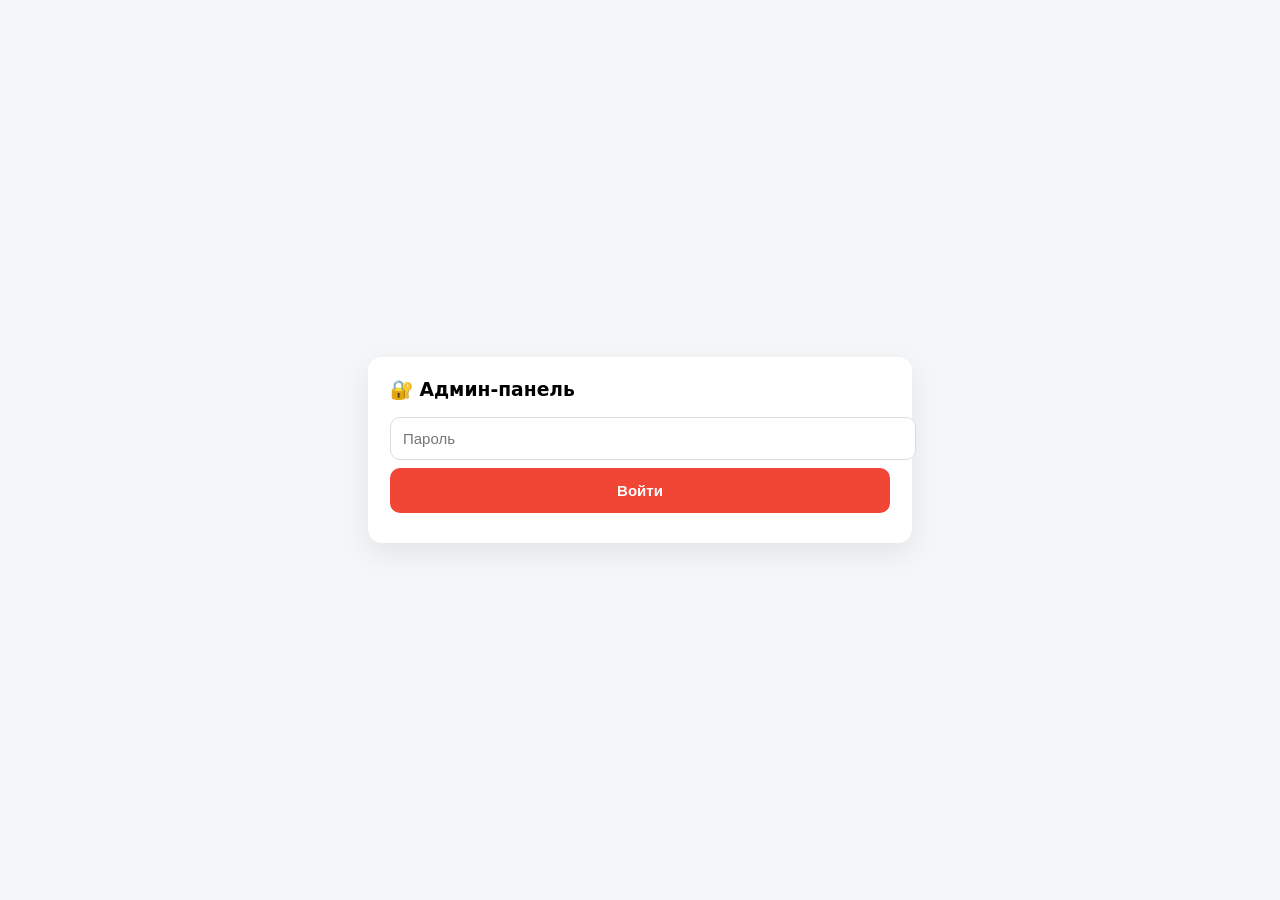
==== admin.html @ 1558278e "Create admin.html" ====
<!DOCTYPE html>
<html lang="ru">
<head>
  <meta charset="UTF-8">
  <meta name="viewport" content="width=device-width,initial-scale=1">
  <title>Админ - коды доступа</title>
  <style>
    body { font-family: system-ui,-apple-system,sans-serif; margin:0; min-height:100vh; display:flex; align-items:center; justify-content:center; background:#f5f6f8; }
    .box { width:min(500px,95vw); background:#fff; border-radius:14px; padding:22px; box-shadow:0 10px 30px rgba(0,0,0,.08); }
    h3 { margin:0 0 10px; }
    h4 { margin:20px 0 8px; font-size:14px; color:#555; }
    input, select { width:100%; padding:12px; border-radius:10px; border:1px solid #d9dce3; font-size:15px; margin-top:6px; }
    button { width:100%; padding:14px; border-radius:10px; border:none; background:#f14635; color:#fff; font-weight:700; cursor:pointer; margin-top:8px; font-size:15px; }
    button:disabled { opacity:.6; }
    .code { font-size:32px; font-weight:800; letter-spacing:6px; text-align:center; margin:10px 0; }
    .pill { display:inline-block; padding:5px 10px; border-radius:999px; background:#f0f2f6; color:#333; font-size:11px; margin:4px; }
    .danger { background:#ffe4e6; color:#be123c; border:1px solid #fecdd3; }
    .msg { margin-top:8px; font-size:13px; color:#666; }
    #out, #revokeBox, #statsBox { display:none; }
    table { width:100%; border-collapse:collapse; margin-top:10px; font-size:12px; }
    th { text-align:left; color:#888; padding:6px; border-bottom:1px solid #eee; }
    td { padding:8px 6px; border-bottom:1px solid #f5f5f5; }
    .btn-sm { padding:6px 12px; font-size:12px; width:auto; }
  </style>
</head>
<body>
<div class="box">
  <h3>🔐 Админ-панель</h3>
  
  <div id="loginBox">
    <input id="pass" type="password" placeholder="Пароль">
    <button onclick="login()">Войти</button>
    <div class="msg" id="msgLogin"></div>
  </div>

  <div id="panel" style="display:none">
    <h4>🎫 Создать код доступа</h4>
    <input id="name" placeholder="Имя клиента / номер чека">
    <select id="ttl">
      <option value="604800">7 дней</option>
      <option value="1209600">14 дней</option>
      <option value="2592000" selected>30 дней</option>
      <option value="7776000">3 месяца</option>
      <option value="31536000">1 год</option>
    </select>
    <button onclick="createCode()">Создать одноразовый код</button>
    <div id="out">
      <div class="code" id="code"></div>
      <div class="pill" id="info"></div>
      <button onclick="copyCode()" style="background:#0088cc">📋 Скопировать</button>
    </div>
    <div class="msg" id="msgCreate"></div>

    <h4>❌ Забрать доступ</h4>
    <div id="revokeBox">
      <input id="revokeName" placeholder="Имя клиента для отзыва">
      <button class="danger btn-sm" onclick="revokeAccess()" style="width:auto;">Забрать доступ</button>
      <div class="msg" id="msgRevoke"></div>
    </div>

    <h4>📋 Активные доступы</h4>
    <div id="statsBox">
      <table id="statsTable">
        <thead><tr><th>Имя</th><th>Код</th><th>До</th><th></th></tr></thead>
        <tbody id="statsBody"></tbody>
      </table>
      <button onclick="loadStats()" style="background:#666">🔄 Обновить</button>
      <div class="msg" id="msgStats"></div>
    </div>
  </div>
</div>

<script>
let adminPass = '';

async function login() {
    adminPass = document.getElementById('pass').value;
    const r = await fetch('/.netlify/functions/admin', {
        method:'POST', headers:{'Content-Type':'application/json'},
        body: JSON.stringify({pass:adminPass, name:'check', ttl:1})
    });
    if (r.ok) {
        document.getElementById('loginBox').style.display = 'none';
        document.getElementById('panel').style.display = 'block';
        document.getElementById('revokeBox').style.display = 'block';
        document.getElementById('statsBox').style.display = 'block';
        loadStats();
    } else {
        document.getElementById('msgLogin').textContent = 'Неверный пароль';
    }
}

async function createCode() {
    const name = document.getElementById('name').value || 'User';
    const ttl = parseInt(document.getElementById('ttl').value);
    const btn = document.querySelector('#panel button');
    btn.disabled = true;
    
    const r = await fetch('/.netlify/functions/admin', {
        method:'POST', headers:{'Content-Type':'application/json'},
        body: JSON.stringify({pass:adminPass, name, ttl})
    });
    const data = await r.json();
    if (r.ok) {
        document.getElementById('code').textContent = data.code;
        const days = Math.round(ttl/86400);
        document.getElementById('info').textContent = `Срок: ${days} дн. | Имя: ${name} | Устройство: ${navigator.platform || 'Неизвестно'}`;
        document.getElementById('out').style.display = 'block';
        document.getElementById('msgCreate').textContent = '';
        loadStats();
    } else {
        document.getElementById('msgCreate').textContent = 'Ошибка';
    }
    btn.disabled = false;
}

function copyCode() {
    const code = document.getElementById('code').textContent;
    navigator.clipboard.writeText(code);
    alert('Скопировано: ' + code);
}

async function revokeAccess() {
    const name = document.getElementById('revokeName').value;
    if (!name) return;
    
    const r = await fetch(`https://sharp-boxer-145758.upstash.io/del/access:${name}`, {
        headers: { Authorization: `Bearer gQAAAAAAAjleAAIgcDJkYjRlZTgzNDVkODY0ZDBlOTBlY2U2MzBiZjE2MDA1NA` }
    });
    
    if (r.ok) {
        document.getElementById('msgRevoke').textContent = `Доступ для "${name}" отозван`;
        loadStats();
    } else {
        document.getElementById('msgRevoke').textContent = 'Ошибка или пользователь не найден';
    }
}

async function loadStats() {
    document.getElementById('msgStats').textContent = 'Загрузка...';
    try {
        const r = await fetch('https://sharp-boxer-145758.upstash.io/keys/code:*', {
            headers: { Authorization: `Bearer gQAAAAAAAjleAAIgcDJkYjRlZTgzNDVkODY0ZDBlOTBlY2U2MzBiZjE2MDA1NA` }
        });
        const data = await r.json();
        const keys = data.result || [];
        
        let html = '';
        for (const key of keys) {
            const r2 = await fetch(`https://sharp-boxer-145758.upstash.io/get/${key}`, {
                headers: { Authorization: `Bearer gQAAAAAAAjleAAIgcDJkYjRlZTgzNDVkODY0ZDBlOTBlY2U2MzBiZjE2MDA1NA` }
            });
            const d2 = await r2.json();
            if (d2.result) {
                try {
                    const info = JSON.parse(d2.result);
                    const expires = new Date(info.expiresAt).toLocaleString('ru-RU');
                    html += `<tr><td>${info.name}</td><td>${key.replace('code:','')}</td><td>${expires}</td><td><button class="btn-sm danger" onclick="revokeByName('${info.name}')">Отозвать</button></td></tr>`;
                } catch(e) {}
            }
        }
        document.getElementById('statsBody').innerHTML = html || '<tr><td colspan="4">Нет активных кодов</td></tr>';
        document.getElementById('msgStats').textContent = keys.length ? `Найдено кодов: ${keys.length}` : '';
    } catch(e) {
        document.getElementById('msgStats').textContent = 'Ошибка загрузки';
    }
}

function revokeByName(name) {
    document.getElementById('revokeName').value = name;
    revokeAccess();
}
</script>
</body>
</html>
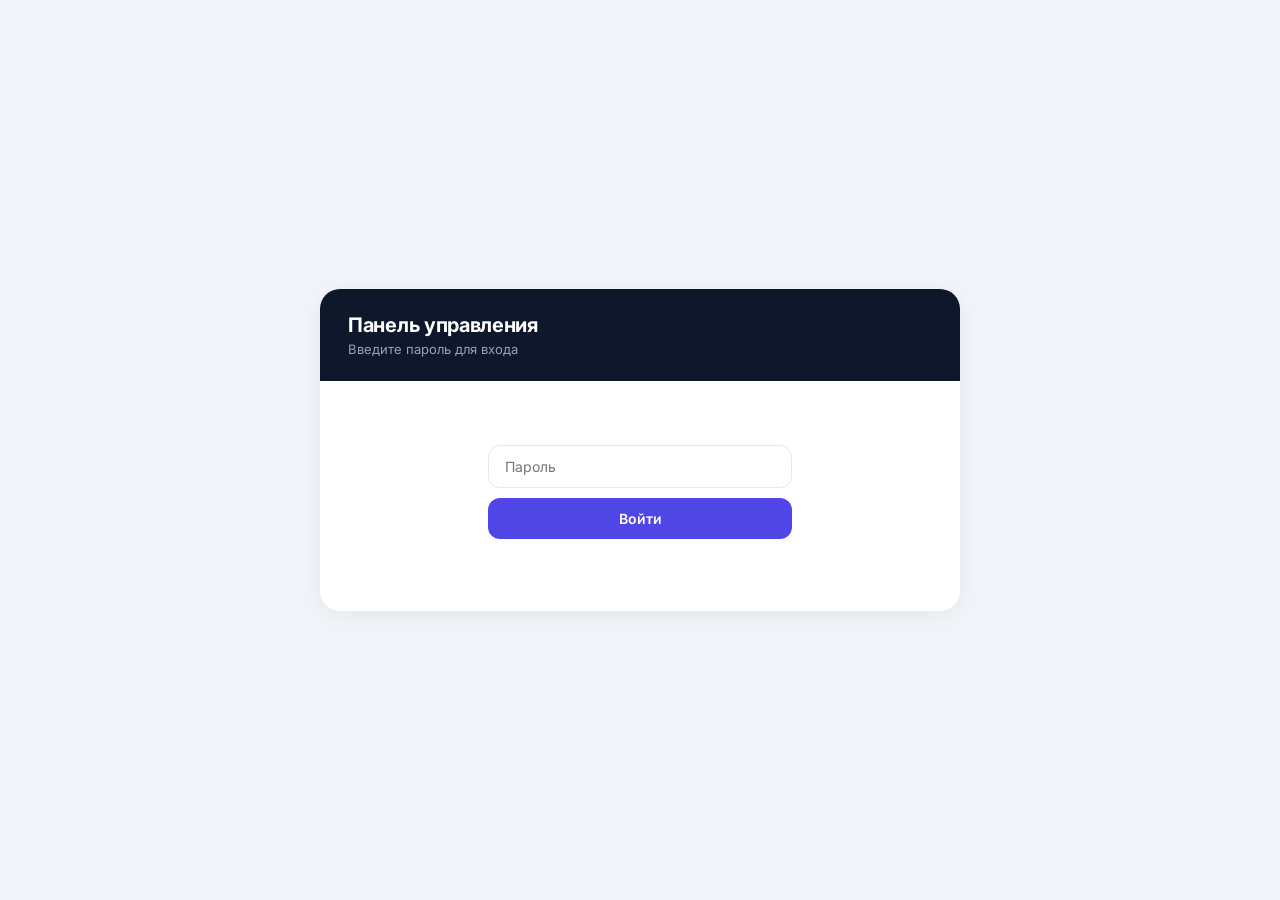
==== commit a593c85a: "Update admin.html" ====
--- a/admin.html
+++ b/admin.html
@@ -3,69 +3,109 @@
 <head>
   <meta charset="UTF-8">
   <meta name="viewport" content="width=device-width,initial-scale=1">
-  <title>Админ - коды доступа</title>
+  <title>Панель управления</title>
+  <link rel="preconnect" href="https://fonts.googleapis.com">
+  <link href="https://fonts.googleapis.com/css2?family=Inter:wght@400;500;600;700&display=swap" rel="stylesheet">
   <style>
-    body { font-family: system-ui,-apple-system,sans-serif; margin:0; min-height:100vh; display:flex; align-items:center; justify-content:center; background:#f5f6f8; }
-    .box { width:min(500px,95vw); background:#fff; border-radius:14px; padding:22px; box-shadow:0 10px 30px rgba(0,0,0,.08); }
-    h3 { margin:0 0 10px; }
-    h4 { margin:20px 0 8px; font-size:14px; color:#555; }
-    input, select { width:100%; padding:12px; border-radius:10px; border:1px solid #d9dce3; font-size:15px; margin-top:6px; }
-    button { width:100%; padding:14px; border-radius:10px; border:none; background:#f14635; color:#fff; font-weight:700; cursor:pointer; margin-top:8px; font-size:15px; }
-    button:disabled { opacity:.6; }
-    .code { font-size:32px; font-weight:800; letter-spacing:6px; text-align:center; margin:10px 0; }
-    .pill { display:inline-block; padding:5px 10px; border-radius:999px; background:#f0f2f6; color:#333; font-size:11px; margin:4px; }
-    .danger { background:#ffe4e6; color:#be123c; border:1px solid #fecdd3; }
-    .msg { margin-top:8px; font-size:13px; color:#666; }
-    #out, #revokeBox, #statsBox { display:none; }
-    table { width:100%; border-collapse:collapse; margin-top:10px; font-size:12px; }
-    th { text-align:left; color:#888; padding:6px; border-bottom:1px solid #eee; }
-    td { padding:8px 6px; border-bottom:1px solid #f5f5f5; }
-    .btn-sm { padding:6px 12px; font-size:12px; width:auto; }
+    * { box-sizing: border-box; margin: 0; padding: 0; }
+    body { font-family: 'Inter', system-ui, -apple-system, sans-serif; background: #f1f5f9; min-height: 100vh; display: flex; align-items: center; justify-content: center; padding: 16px; }
+    .panel { width: 100%; max-width: 640px; background: #fff; border-radius: 20px; box-shadow: 0 4px 24px rgba(0,0,0,.06); overflow: hidden; }
+    .header { background: #0f172a; color: #fff; padding: 24px 28px; }
+    .header h1 { font-size: 20px; font-weight: 700; letter-spacing: -.3px; }
+    .header p { font-size: 13px; color: #94a3b8; margin-top: 4px; }
+    .body { padding: 24px 28px; }
+    .section { margin-bottom: 28px; }
+    .section-title { font-size: 13px; font-weight: 700; text-transform: uppercase; letter-spacing: .8px; color: #64748b; margin-bottom: 14px; }
+    .input-group { display: flex; gap: 10px; flex-wrap: wrap; }
+    input, select { flex: 1; min-width: 120px; padding: 12px 16px; border: 1px solid #e2e8f0; border-radius: 12px; font-size: 14px; font-family: inherit; background: #fff; transition: border .2s; }
+    input:focus, select:focus { outline: none; border-color: #4f46e5; box-shadow: 0 0 0 3px rgba(79,70,229,.1); }
+    .btn { padding: 12px 20px; border-radius: 12px; font-size: 14px; font-weight: 600; cursor: pointer; border: none; transition: all .2s; font-family: inherit; }
+    .btn-primary { background: #4f46e5; color: #fff; }
+    .btn-primary:hover { background: #4338ca; }
+    .btn-primary:disabled { opacity: .5; cursor: not-allowed; }
+    .btn-danger { background: #fff; color: #e11d48; border: 1px solid #fecdd3; }
+    .btn-danger:hover { background: #ffe4e6; }
+    .btn-secondary { background: #f1f5f9; color: #334155; border: 1px solid #e2e8f0; }
+    .btn-secondary:hover { background: #e2e8f0; }
+    .code-display { background: #f8fafc; border: 1px solid #e2e8f0; border-radius: 16px; padding: 20px; text-align: center; margin-top: 12px; display: none; }
+    .code-display .code { font-size: 36px; font-weight: 700; letter-spacing: 10px; color: #0f172a; }
+    .code-display .meta { font-size: 12px; color: #64748b; margin-top: 6px; }
+    .table-wrap { overflow-x: auto; border: 1px solid #e2e8f0; border-radius: 12px; }
+    table { width: 100%; border-collapse: collapse; font-size: 13px; }
+    th { text-align: left; padding: 12px 16px; background: #f8fafc; color: #64748b; font-weight: 600; font-size: 11px; text-transform: uppercase; letter-spacing: .5px; border-bottom: 1px solid #e2e8f0; }
+    td { padding: 12px 16px; border-bottom: 1px solid #f1f5f9; color: #334155; }
+    tr:last-child td { border-bottom: none; }
+    .badge { display: inline-block; padding: 4px 10px; border-radius: 999px; font-size: 11px; font-weight: 600; }
+    .badge-active { background: #d1fae5; color: #047857; }
+    .badge-expired { background: #f1f5f9; color: #94a3b8; }
+    .msg { font-size: 13px; color: #64748b; margin-top: 8px; }
+    .login-box { max-width: 360px; margin: 40px auto; text-align: center; }
+    .login-box input { width: 100%; margin-bottom: 10px; }
+    .login-box .btn { width: 100%; }
+    #panel { display: none; }
   </style>
 </head>
 <body>
-<div class="box">
-  <h3>🔐 Админ-панель</h3>
-  
-  <div id="loginBox">
-    <input id="pass" type="password" placeholder="Пароль">
-    <button onclick="login()">Войти</button>
+
+<div class="panel" id="loginBox">
+  <div class="header">
+    <h1>Панель управления</h1>
+    <p>Введите пароль для входа</p>
+  </div>
+  <div class="body login-box">
+    <input type="password" id="pass" placeholder="Пароль">
+    <button class="btn btn-primary" onclick="login()">Войти</button>
     <div class="msg" id="msgLogin"></div>
   </div>
-
-  <div id="panel" style="display:none">
-    <h4>🎫 Создать код доступа</h4>
-    <input id="name" placeholder="Имя клиента / номер чека">
-    <select id="ttl">
-      <option value="604800">7 дней</option>
-      <option value="1209600">14 дней</option>
-      <option value="2592000" selected>30 дней</option>
-      <option value="7776000">3 месяца</option>
-      <option value="31536000">1 год</option>
-    </select>
-    <button onclick="createCode()">Создать одноразовый код</button>
-    <div id="out">
-      <div class="code" id="code"></div>
-      <div class="pill" id="info"></div>
-      <button onclick="copyCode()" style="background:#0088cc">📋 Скопировать</button>
+</div>
+
+<div class="panel" id="panel">
+  <div class="header">
+    <h1>Панель управления</h1>
+    <p>Создание и управление доступами</p>
+  </div>
+  <div class="body">
+    <div class="section">
+      <div class="section-title">Создать новый код</div>
+      <div class="input-group">
+        <input type="text" id="name" placeholder="Имя клиента или номер чека">
+        <select id="ttl">
+          <option value="604800">7 дней</option>
+          <option value="1209600">14 дней</option>
+          <option value="2592000" selected>30 дней</option>
+          <option value="7776000">3 месяца</option>
+          <option value="31536000">1 год</option>
+        </select>
+        <button class="btn btn-primary" onclick="createCode()">Создать</button>
+      </div>
+      <div class="code-display" id="codeDisplay">
+        <div class="code" id="code"></div>
+        <div class="meta" id="codeMeta"></div>
+      </div>
+      <div class="msg" id="msgCreate"></div>
     </div>
-    <div class="msg" id="msgCreate"></div>
-
-    <h4>❌ Забрать доступ</h4>
-    <div id="revokeBox">
-      <input id="revokeName" placeholder="Имя клиента для отзыва">
-      <button class="danger btn-sm" onclick="revokeAccess()" style="width:auto;">Забрать доступ</button>
+
+    <div class="section">
+      <div class="section-title" style="display:flex;justify-content:space-between;align-items:center;">
+        Активные доступы
+        <button class="btn btn-secondary" onclick="loadStats()" style="font-size:12px;padding:6px 14px;">Обновить</button>
+      </div>
+      <div class="table-wrap">
+        <table>
+          <thead><tr><th>Клиент</th><th>Код</th><th>Действует до</th><th></th></tr></thead>
+          <tbody id="statsBody"><tr><td colspan="4" style="text-align:center;color:#94a3b8;">Загрузка...</td></tr></tbody>
+        </table>
+      </div>
+      <div class="msg" id="msgStats"></div>
+    </div>
+
+    <div class="section">
+      <div class="section-title">Отозвать доступ</div>
+      <div class="input-group">
+        <input type="text" id="revokeName" placeholder="Имя клиента">
+        <button class="btn btn-danger" onclick="revokeAccess()">Отозвать доступ</button>
+      </div>
       <div class="msg" id="msgRevoke"></div>
-    </div>
-
-    <h4>📋 Активные доступы</h4>
-    <div id="statsBox">
-      <table id="statsTable">
-        <thead><tr><th>Имя</th><th>Код</th><th>До</th><th></th></tr></thead>
-        <tbody id="statsBody"></tbody>
-      </table>
-      <button onclick="loadStats()" style="background:#666">🔄 Обновить</button>
-      <div class="msg" id="msgStats"></div>
     </div>
   </div>
 </div>
@@ -82,8 +122,6 @@
     if (r.ok) {
         document.getElementById('loginBox').style.display = 'none';
         document.getElementById('panel').style.display = 'block';
-        document.getElementById('revokeBox').style.display = 'block';
-        document.getElementById('statsBox').style.display = 'block';
         loadStats();
     } else {
         document.getElementById('msgLogin').textContent = 'Неверный пароль';
@@ -93,7 +131,7 @@
 async function createCode() {
     const name = document.getElementById('name').value || 'User';
     const ttl = parseInt(document.getElementById('ttl').value);
-    const btn = document.querySelector('#panel button');
+    const btn = document.querySelector('.btn-primary');
     btn.disabled = true;
     
     const r = await fetch('/.netlify/functions/admin', {
@@ -104,40 +142,35 @@
     if (r.ok) {
         document.getElementById('code').textContent = data.code;
         const days = Math.round(ttl/86400);
-        document.getElementById('info').textContent = `Срок: ${days} дн. | Имя: ${name} | Устройство: ${navigator.platform || 'Неизвестно'}`;
-        document.getElementById('out').style.display = 'block';
+        document.getElementById('codeMeta').textContent = `Срок: ${days} дн. | Клиент: ${name}`;
+        document.getElementById('codeDisplay').style.display = 'block';
         document.getElementById('msgCreate').textContent = '';
         loadStats();
     } else {
-        document.getElementById('msgCreate').textContent = 'Ошибка';
+        document.getElementById('msgCreate').textContent = 'Ошибка создания кода';
     }
     btn.disabled = false;
 }
 
-function copyCode() {
-    const code = document.getElementById('code').textContent;
-    navigator.clipboard.writeText(code);
-    alert('Скопировано: ' + code);
-}
-
 async function revokeAccess() {
-    const name = document.getElementById('revokeName').value;
-    if (!name) return;
+    const name = document.getElementById('revokeName').value.trim();
+    if (!name) { document.getElementById('msgRevoke').textContent = 'Введите имя клиента'; return; }
     
     const r = await fetch(`https://sharp-boxer-145758.upstash.io/del/access:${name}`, {
         headers: { Authorization: `Bearer gQAAAAAAAjleAAIgcDJkYjRlZTgzNDVkODY0ZDBlOTBlY2U2MzBiZjE2MDA1NA` }
     });
     
     if (r.ok) {
-        document.getElementById('msgRevoke').textContent = `Доступ для "${name}" отозван`;
+        document.getElementById('msgRevoke').textContent = `Доступ для "${name}" отозван. Клиенту потребуется новый код.`;
+        document.getElementById('revokeName').value = '';
         loadStats();
     } else {
-        document.getElementById('msgRevoke').textContent = 'Ошибка или пользователь не найден';
+        document.getElementById('msgRevoke').textContent = 'Клиент не найден';
     }
 }
 
 async function loadStats() {
-    document.getElementById('msgStats').textContent = 'Загрузка...';
+    document.getElementById('msgStats').textContent = '';
     try {
         const r = await fetch('https://sharp-boxer-145758.upstash.io/keys/code:*', {
             headers: { Authorization: `Bearer gQAAAAAAAjleAAIgcDJkYjRlZTgzNDVkODY0ZDBlOTBlY2U2MzBiZjE2MDA1NA` }
@@ -154,13 +187,24 @@
             if (d2.result) {
                 try {
                     const info = JSON.parse(d2.result);
-                    const expires = new Date(info.expiresAt).toLocaleString('ru-RU');
-                    html += `<tr><td>${info.name}</td><td>${key.replace('code:','')}</td><td>${expires}</td><td><button class="btn-sm danger" onclick="revokeByName('${info.name}')">Отозвать</button></td></tr>`;
+                    const expires = new Date(info.expiresAt);
+                    const now = new Date();
+                    const isActive = expires > now;
+                    const expiresStr = expires.toLocaleString('ru-RU');
+                    html += `<tr>
+                        <td><strong>${info.name}</strong></td>
+                        <td style="font-family:monospace;">${key.replace('code:','')}</td>
+                        <td>${expiresStr}</td>
+                        <td style="text-align:right;">
+                            ${isActive ? '<span class="badge badge-active">Активен</span>' : '<span class="badge badge-expired">Истёк</span>'}
+                            <button class="btn btn-danger" style="padding:4px 10px;font-size:11px;margin-left:8px;" onclick="revokeByName('${info.name}')">Отозвать</button>
+                        </td>
+                    </tr>`;
                 } catch(e) {}
             }
         }
-        document.getElementById('statsBody').innerHTML = html || '<tr><td colspan="4">Нет активных кодов</td></tr>';
-        document.getElementById('msgStats').textContent = keys.length ? `Найдено кодов: ${keys.length}` : '';
+        document.getElementById('statsBody').innerHTML = html || '<tr><td colspan="4" style="text-align:center;color:#94a3b8;">Нет активных кодов</td></tr>';
+        document.getElementById('msgStats').textContent = keys.length ? `Всего кодов: ${keys.length}` : '';
     } catch(e) {
         document.getElementById('msgStats').textContent = 'Ошибка загрузки';
     }
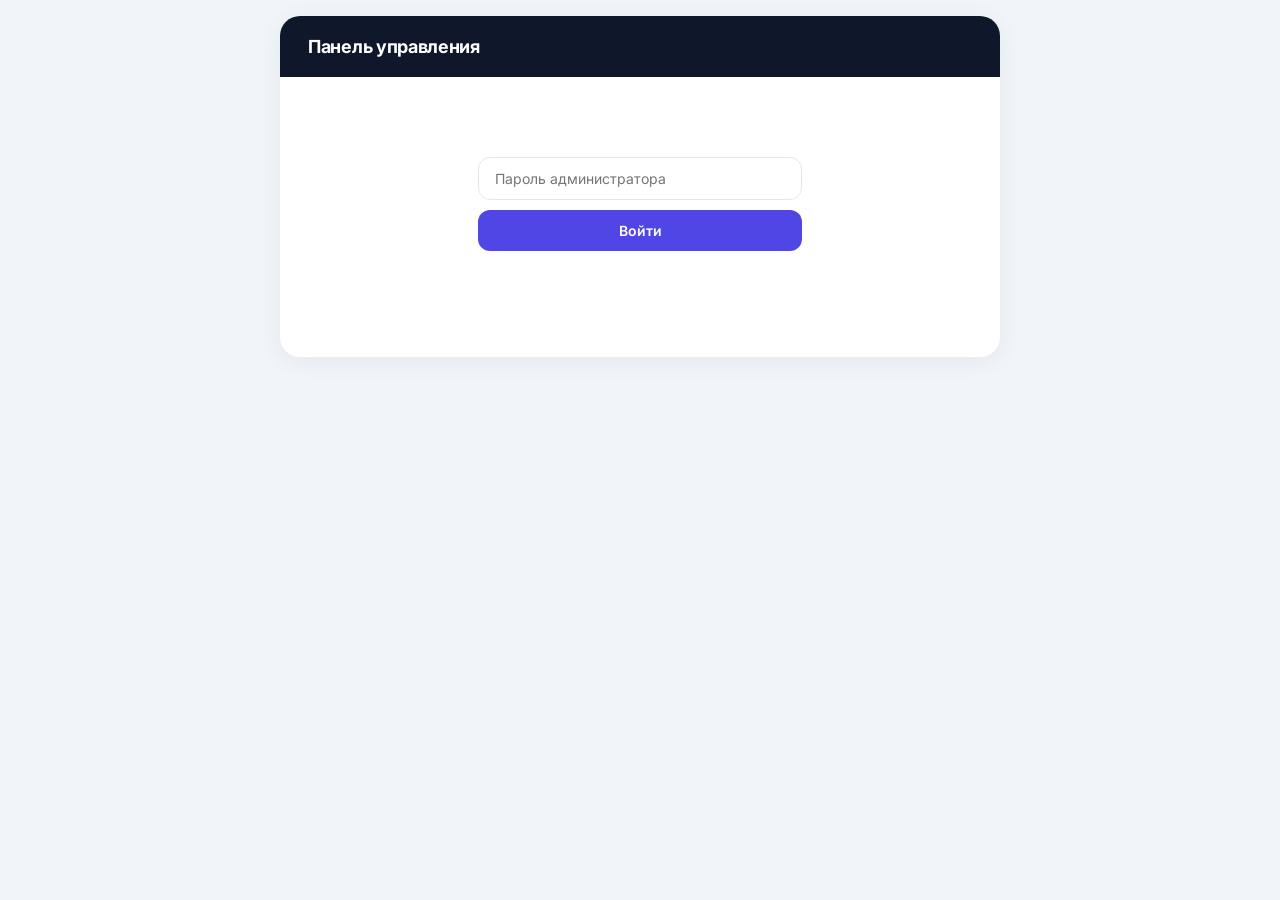
==== commit 6e9d8b92: "Update admin.html" ====
--- a/admin.html
+++ b/admin.html
@@ -8,104 +8,109 @@
   <link href="https://fonts.googleapis.com/css2?family=Inter:wght@400;500;600;700&display=swap" rel="stylesheet">
   <style>
     * { box-sizing: border-box; margin: 0; padding: 0; }
-    body { font-family: 'Inter', system-ui, -apple-system, sans-serif; background: #f1f5f9; min-height: 100vh; display: flex; align-items: center; justify-content: center; padding: 16px; }
-    .panel { width: 100%; max-width: 640px; background: #fff; border-radius: 20px; box-shadow: 0 4px 24px rgba(0,0,0,.06); overflow: hidden; }
-    .header { background: #0f172a; color: #fff; padding: 24px 28px; }
-    .header h1 { font-size: 20px; font-weight: 700; letter-spacing: -.3px; }
-    .header p { font-size: 13px; color: #94a3b8; margin-top: 4px; }
-    .body { padding: 24px 28px; }
-    .section { margin-bottom: 28px; }
-    .section-title { font-size: 13px; font-weight: 700; text-transform: uppercase; letter-spacing: .8px; color: #64748b; margin-bottom: 14px; }
-    .input-group { display: flex; gap: 10px; flex-wrap: wrap; }
-    input, select { flex: 1; min-width: 120px; padding: 12px 16px; border: 1px solid #e2e8f0; border-radius: 12px; font-size: 14px; font-family: inherit; background: #fff; transition: border .2s; }
+    body { font-family: 'Inter', system-ui, -apple-system, sans-serif; background: #f1f5f9; min-height: 100vh; padding: 16px; }
+    .container { max-width: 720px; margin: 0 auto; }
+    .card { background: #fff; border-radius: 20px; box-shadow: 0 4px 24px rgba(0,0,0,.06); overflow: hidden; margin-bottom: 20px; }
+    .card-header { background: #0f172a; color: #fff; padding: 20px 28px; display: flex; justify-content: space-between; align-items: center; }
+    .card-header h2 { font-size: 18px; font-weight: 700; letter-spacing: -.3px; }
+    .card-header .badge-count { background: rgba(255,255,255,.15); padding: 6px 14px; border-radius: 999px; font-size: 13px; font-weight: 600; }
+    .card-body { padding: 20px 28px; }
+    .section-title { font-size: 12px; font-weight: 700; text-transform: uppercase; letter-spacing: .8px; color: #64748b; margin-bottom: 12px; }
+    .input-row { display: flex; gap: 10px; flex-wrap: wrap; margin-bottom: 10px; }
+    input, select { flex: 1; min-width: 100px; padding: 12px 16px; border: 1px solid #e2e8f0; border-radius: 12px; font-size: 14px; font-family: inherit; background: #fff; transition: border .2s; }
     input:focus, select:focus { outline: none; border-color: #4f46e5; box-shadow: 0 0 0 3px rgba(79,70,229,.1); }
-    .btn { padding: 12px 20px; border-radius: 12px; font-size: 14px; font-weight: 600; cursor: pointer; border: none; transition: all .2s; font-family: inherit; }
+    .btn { padding: 12px 20px; border-radius: 12px; font-size: 14px; font-weight: 600; cursor: pointer; border: none; transition: all .2s; font-family: inherit; white-space: nowrap; }
     .btn-primary { background: #4f46e5; color: #fff; }
     .btn-primary:hover { background: #4338ca; }
     .btn-primary:disabled { opacity: .5; cursor: not-allowed; }
     .btn-danger { background: #fff; color: #e11d48; border: 1px solid #fecdd3; }
     .btn-danger:hover { background: #ffe4e6; }
-    .btn-secondary { background: #f1f5f9; color: #334155; border: 1px solid #e2e8f0; }
+    .btn-secondary { background: #f1f5f9; color: #334155; border: 1px solid #e2e8f0; font-size: 12px; padding: 6px 14px; }
     .btn-secondary:hover { background: #e2e8f0; }
-    .code-display { background: #f8fafc; border: 1px solid #e2e8f0; border-radius: 16px; padding: 20px; text-align: center; margin-top: 12px; display: none; }
-    .code-display .code { font-size: 36px; font-weight: 700; letter-spacing: 10px; color: #0f172a; }
-    .code-display .meta { font-size: 12px; color: #64748b; margin-top: 6px; }
-    .table-wrap { overflow-x: auto; border: 1px solid #e2e8f0; border-radius: 12px; }
+    .code-big { background: #f8fafc; border: 1px solid #e2e8f0; border-radius: 16px; padding: 20px; text-align: center; margin-top: 12px; display: none; }
+    .code-big .code { font-size: 36px; font-weight: 700; letter-spacing: 10px; color: #0f172a; }
+    .code-big .meta { font-size: 12px; color: #64748b; margin-top: 6px; }
+    .table-wrap { overflow-x: auto; border: 1px solid #e2e8f0; border-radius: 12px; max-height: 400px; overflow-y: auto; }
     table { width: 100%; border-collapse: collapse; font-size: 13px; }
-    th { text-align: left; padding: 12px 16px; background: #f8fafc; color: #64748b; font-weight: 600; font-size: 11px; text-transform: uppercase; letter-spacing: .5px; border-bottom: 1px solid #e2e8f0; }
-    td { padding: 12px 16px; border-bottom: 1px solid #f1f5f9; color: #334155; }
+    th { text-align: left; padding: 12px 14px; background: #f8fafc; color: #64748b; font-weight: 600; font-size: 11px; text-transform: uppercase; letter-spacing: .5px; border-bottom: 1px solid #e2e8f0; position: sticky; top: 0; }
+    td { padding: 12px 14px; border-bottom: 1px solid #f1f5f9; color: #334155; }
     tr:last-child td { border-bottom: none; }
     .badge { display: inline-block; padding: 4px 10px; border-radius: 999px; font-size: 11px; font-weight: 600; }
     .badge-active { background: #d1fae5; color: #047857; }
     .badge-expired { background: #f1f5f9; color: #94a3b8; }
-    .msg { font-size: 13px; color: #64748b; margin-top: 8px; }
-    .login-box { max-width: 360px; margin: 40px auto; text-align: center; }
+    .badge-revoked { background: #ffe4e6; color: #be123c; }
+    .msg { font-size: 13px; color: #64748b; margin-top: 8px; min-height: 18px; }
+    .login-box { max-width: 380px; margin: 60px auto; }
     .login-box input { width: 100%; margin-bottom: 10px; }
     .login-box .btn { width: 100%; }
     #panel { display: none; }
+    .empty-state { text-align: center; padding: 30px; color: #94a3b8; }
   </style>
 </head>
 <body>
 
-<div class="panel" id="loginBox">
-  <div class="header">
-    <h1>Панель управления</h1>
-    <p>Введите пароль для входа</p>
+<div class="container">
+  <div class="card" id="loginBox">
+    <div class="card-header"><h2>Панель управления</h2></div>
+    <div class="card-body login-box">
+      <input type="password" id="pass" placeholder="Пароль администратора">
+      <button class="btn btn-primary" onclick="login()">Войти</button>
+      <div class="msg" id="msgLogin"></div>
+    </div>
   </div>
-  <div class="body login-box">
-    <input type="password" id="pass" placeholder="Пароль">
-    <button class="btn btn-primary" onclick="login()">Войти</button>
-    <div class="msg" id="msgLogin"></div>
-  </div>
-</div>
-
-<div class="panel" id="panel">
-  <div class="header">
-    <h1>Панель управления</h1>
-    <p>Создание и управление доступами</p>
-  </div>
-  <div class="body">
-    <div class="section">
-      <div class="section-title">Создать новый код</div>
-      <div class="input-group">
-        <input type="text" id="name" placeholder="Имя клиента или номер чека">
-        <select id="ttl">
-          <option value="604800">7 дней</option>
-          <option value="1209600">14 дней</option>
-          <option value="2592000" selected>30 дней</option>
-          <option value="7776000">3 месяца</option>
-          <option value="31536000">1 год</option>
-        </select>
-        <button class="btn btn-primary" onclick="createCode()">Создать</button>
-      </div>
-      <div class="code-display" id="codeDisplay">
-        <div class="code" id="code"></div>
-        <div class="meta" id="codeMeta"></div>
-      </div>
-      <div class="msg" id="msgCreate"></div>
-    </div>
-
-    <div class="section">
-      <div class="section-title" style="display:flex;justify-content:space-between;align-items:center;">
-        Активные доступы
-        <button class="btn btn-secondary" onclick="loadStats()" style="font-size:12px;padding:6px 14px;">Обновить</button>
-      </div>
-      <div class="table-wrap">
-        <table>
-          <thead><tr><th>Клиент</th><th>Код</th><th>Действует до</th><th></th></tr></thead>
-          <tbody id="statsBody"><tr><td colspan="4" style="text-align:center;color:#94a3b8;">Загрузка...</td></tr></tbody>
-        </table>
-      </div>
-      <div class="msg" id="msgStats"></div>
-    </div>
-
-    <div class="section">
-      <div class="section-title">Отозвать доступ</div>
-      <div class="input-group">
-        <input type="text" id="revokeName" placeholder="Имя клиента">
-        <button class="btn btn-danger" onclick="revokeAccess()">Отозвать доступ</button>
-      </div>
-      <div class="msg" id="msgRevoke"></div>
+
+  <div id="panel">
+    <div class="card">
+      <div class="card-header"><h2>Создать код доступа</h2></div>
+      <div class="card-body">
+        <div class="input-row">
+          <input type="text" id="name" placeholder="Имя клиента или номер чека">
+          <select id="ttl">
+            <option value="604800">7 дней</option>
+            <option value="1209600">14 дней</option>
+            <option value="2592000" selected>30 дней</option>
+            <option value="7776000">3 месяца</option>
+            <option value="31536000">1 год</option>
+          </select>
+          <button class="btn btn-primary" onclick="createCode()">Создать</button>
+        </div>
+        <div class="code-big" id="codeDisplay">
+          <div class="code" id="code"></div>
+          <div class="meta" id="codeMeta"></div>
+        </div>
+        <div class="msg" id="msgCreate"></div>
+      </div>
+    </div>
+
+    <div class="card">
+      <div class="card-header">
+        <h2>Активные доступы</h2>
+        <span class="badge-count" id="activeCount">0</span>
+      </div>
+      <div class="card-body">
+        <div class="input-row" style="margin-bottom:12px;">
+          <input type="text" id="searchInput" placeholder="Поиск по имени..." oninput="filterTable()">
+          <button class="btn btn-secondary" onclick="loadStats()">Обновить</button>
+        </div>
+        <div class="table-wrap">
+          <table>
+            <thead><tr><th>Клиент</th><th>Код</th><th>Создан</th><th>Истекает</th><th>Статус</th><th></th></tr></thead>
+            <tbody id="statsBody"><tr><td colspan="6"><div class="empty-state">Загрузка...</div></td></tr></tbody>
+          </table>
+        </div>
+        <div class="msg" id="msgStats"></div>
+      </div>
+    </div>
+
+    <div class="card">
+      <div class="card-header"><h2>Отозвать доступ</h2></div>
+      <div class="card-body">
+        <div class="input-row">
+          <input type="text" id="revokeName" placeholder="Имя клиента для отзыва">
+          <button class="btn btn-danger" onclick="revokeAccess()">Отозвать доступ</button>
+        </div>
+        <div class="msg" id="msgRevoke"></div>
+      </div>
     </div>
   </div>
 </div>
@@ -133,6 +138,7 @@
     const ttl = parseInt(document.getElementById('ttl').value);
     const btn = document.querySelector('.btn-primary');
     btn.disabled = true;
+    document.getElementById('msgCreate').textContent = 'Создание...';
     
     const r = await fetch('/.netlify/functions/admin', {
         method:'POST', headers:{'Content-Type':'application/json'},
@@ -145,6 +151,7 @@
         document.getElementById('codeMeta').textContent = `Срок: ${days} дн. | Клиент: ${name}`;
         document.getElementById('codeDisplay').style.display = 'block';
         document.getElementById('msgCreate').textContent = '';
+        document.getElementById('name').value = '';
         loadStats();
     } else {
         document.getElementById('msgCreate').textContent = 'Ошибка создания кода';
@@ -156,6 +163,7 @@
     const name = document.getElementById('revokeName').value.trim();
     if (!name) { document.getElementById('msgRevoke').textContent = 'Введите имя клиента'; return; }
     
+    document.getElementById('msgRevoke').textContent = 'Отзыв доступа...';
     const r = await fetch(`https://sharp-boxer-145758.upstash.io/del/access:${name}`, {
         headers: { Authorization: `Bearer gQAAAAAAAjleAAIgcDJkYjRlZTgzNDVkODY0ZDBlOTBlY2U2MzBiZjE2MDA1NA` }
     });
@@ -165,9 +173,11 @@
         document.getElementById('revokeName').value = '';
         loadStats();
     } else {
-        document.getElementById('msgRevoke').textContent = 'Клиент не найден';
-    }
-}
+        document.getElementById('msgRevoke').textContent = 'Клиент не найден или уже отозван';
+    }
+}
+
+let allCodes = [];
 
 async function loadStats() {
     document.getElementById('msgStats').textContent = '';
@@ -177,8 +187,8 @@
         });
         const data = await r.json();
         const keys = data.result || [];
+        allCodes = [];
         
-        let html = '';
         for (const key of keys) {
             const r2 = await fetch(`https://sharp-boxer-145758.upstash.io/get/${key}`, {
                 headers: { Authorization: `Bearer gQAAAAAAAjleAAIgcDJkYjRlZTgzNDVkODY0ZDBlOTBlY2U2MzBiZjE2MDA1NA` }
@@ -190,24 +200,48 @@
                     const expires = new Date(info.expiresAt);
                     const now = new Date();
                     const isActive = expires > now;
-                    const expiresStr = expires.toLocaleString('ru-RU');
-                    html += `<tr>
-                        <td><strong>${info.name}</strong></td>
-                        <td style="font-family:monospace;">${key.replace('code:','')}</td>
-                        <td>${expiresStr}</td>
-                        <td style="text-align:right;">
-                            ${isActive ? '<span class="badge badge-active">Активен</span>' : '<span class="badge badge-expired">Истёк</span>'}
-                            <button class="btn btn-danger" style="padding:4px 10px;font-size:11px;margin-left:8px;" onclick="revokeByName('${info.name}')">Отозвать</button>
-                        </td>
-                    </tr>`;
+                    allCodes.push({
+                        name: info.name,
+                        code: key.replace('code:',''),
+                        createdAt: new Date(info.createdAt),
+                        expiresAt: expires,
+                        isActive
+                    });
                 } catch(e) {}
             }
         }
-        document.getElementById('statsBody').innerHTML = html || '<tr><td colspan="4" style="text-align:center;color:#94a3b8;">Нет активных кодов</td></tr>';
-        document.getElementById('msgStats').textContent = keys.length ? `Всего кодов: ${keys.length}` : '';
+        
+        allCodes.sort((a,b) => b.createdAt - a.createdAt);
+        document.getElementById('activeCount').textContent = allCodes.filter(c => c.isActive).length;
+        renderTable(allCodes);
+        document.getElementById('msgStats').textContent = `Всего записей: ${allCodes.length}`;
     } catch(e) {
         document.getElementById('msgStats').textContent = 'Ошибка загрузки';
     }
+}
+
+function renderTable(codes) {
+    let html = '';
+    for (const c of codes) {
+        let statusBadge = c.isActive ? '<span class="badge badge-active">Активен</span>' : '<span class="badge badge-expired">Истёк</span>';
+        html += `<tr>
+            <td><strong>${c.name}</strong></td>
+            <td style="font-family:monospace;">${c.code}</td>
+            <td>${c.createdAt.toLocaleString('ru-RU')}</td>
+            <td>${c.expiresAt.toLocaleString('ru-RU')}</td>
+            <td>${statusBadge}</td>
+            <td style="text-align:right;">
+                ${c.isActive ? `<button class="btn btn-danger" style="padding:4px 10px;font-size:11px;" onclick="revokeByName('${c.name}')">Отозвать</button>` : ''}
+            </td>
+        </tr>`;
+    }
+    document.getElementById('statsBody').innerHTML = html || '<tr><td colspan="6"><div class="empty-state">Нет записей</div></td></tr>';
+}
+
+function filterTable() {
+    const query = document.getElementById('searchInput').value.toLowerCase();
+    const filtered = query ? allCodes.filter(c => c.name.toLowerCase().includes(query)) : allCodes;
+    renderTable(filtered);
 }
 
 function revokeByName(name) {
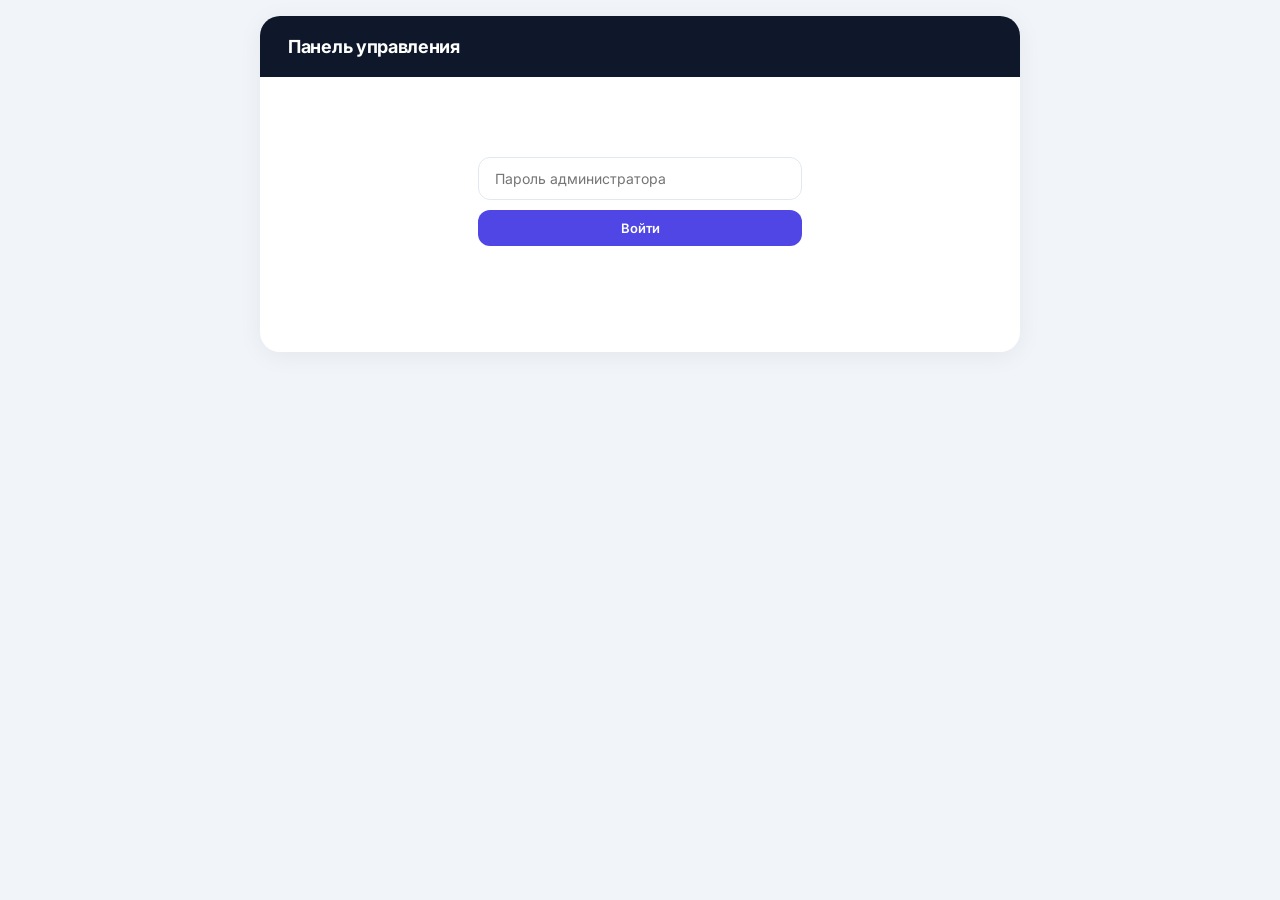
==== commit 4a340a7d: "Update admin.html" ====
--- a/admin.html
+++ b/admin.html
@@ -9,17 +9,17 @@
   <style>
     * { box-sizing: border-box; margin: 0; padding: 0; }
     body { font-family: 'Inter', system-ui, -apple-system, sans-serif; background: #f1f5f9; min-height: 100vh; padding: 16px; }
-    .container { max-width: 720px; margin: 0 auto; }
+    .container { max-width: 760px; margin: 0 auto; }
     .card { background: #fff; border-radius: 20px; box-shadow: 0 4px 24px rgba(0,0,0,.06); overflow: hidden; margin-bottom: 20px; }
-    .card-header { background: #0f172a; color: #fff; padding: 20px 28px; display: flex; justify-content: space-between; align-items: center; }
+    .card-header { background: #0f172a; color: #fff; padding: 20px 28px; display: flex; justify-content: space-between; align-items: center; flex-wrap: wrap; gap: 10px; }
     .card-header h2 { font-size: 18px; font-weight: 700; letter-spacing: -.3px; }
-    .card-header .badge-count { background: rgba(255,255,255,.15); padding: 6px 14px; border-radius: 999px; font-size: 13px; font-weight: 600; }
+    .badge-count { background: rgba(255,255,255,.15); padding: 6px 14px; border-radius: 999px; font-size: 13px; font-weight: 600; }
     .card-body { padding: 20px 28px; }
     .section-title { font-size: 12px; font-weight: 700; text-transform: uppercase; letter-spacing: .8px; color: #64748b; margin-bottom: 12px; }
     .input-row { display: flex; gap: 10px; flex-wrap: wrap; margin-bottom: 10px; }
     input, select { flex: 1; min-width: 100px; padding: 12px 16px; border: 1px solid #e2e8f0; border-radius: 12px; font-size: 14px; font-family: inherit; background: #fff; transition: border .2s; }
     input:focus, select:focus { outline: none; border-color: #4f46e5; box-shadow: 0 0 0 3px rgba(79,70,229,.1); }
-    .btn { padding: 12px 20px; border-radius: 12px; font-size: 14px; font-weight: 600; cursor: pointer; border: none; transition: all .2s; font-family: inherit; white-space: nowrap; }
+    .btn { padding: 10px 18px; border-radius: 12px; font-size: 13px; font-weight: 600; cursor: pointer; border: none; transition: all .2s; font-family: inherit; white-space: nowrap; }
     .btn-primary { background: #4f46e5; color: #fff; }
     .btn-primary:hover { background: #4338ca; }
     .btn-primary:disabled { opacity: .5; cursor: not-allowed; }
@@ -30,6 +30,9 @@
     .code-big { background: #f8fafc; border: 1px solid #e2e8f0; border-radius: 16px; padding: 20px; text-align: center; margin-top: 12px; display: none; }
     .code-big .code { font-size: 36px; font-weight: 700; letter-spacing: 10px; color: #0f172a; }
     .code-big .meta { font-size: 12px; color: #64748b; margin-top: 6px; }
+    .tabs { display: flex; gap: 4px; margin-bottom: 16px; background: #f1f5f9; border-radius: 12px; padding: 4px; }
+    .tab { flex: 1; text-align: center; padding: 10px; border-radius: 10px; font-size: 13px; font-weight: 600; cursor: pointer; color: #64748b; transition: all .2s; }
+    .tab.active { background: #fff; color: #0f172a; box-shadow: 0 1px 3px rgba(0,0,0,.08); }
     .table-wrap { overflow-x: auto; border: 1px solid #e2e8f0; border-radius: 12px; max-height: 400px; overflow-y: auto; }
     table { width: 100%; border-collapse: collapse; font-size: 13px; }
     th { text-align: left; padding: 12px 14px; background: #f8fafc; color: #64748b; font-weight: 600; font-size: 11px; text-transform: uppercase; letter-spacing: .5px; border-bottom: 1px solid #e2e8f0; position: sticky; top: 0; }
@@ -37,6 +40,7 @@
     tr:last-child td { border-bottom: none; }
     .badge { display: inline-block; padding: 4px 10px; border-radius: 999px; font-size: 11px; font-weight: 600; }
     .badge-active { background: #d1fae5; color: #047857; }
+    .badge-used { background: #dbeafe; color: #1e40af; }
     .badge-expired { background: #f1f5f9; color: #94a3b8; }
     .badge-revoked { background: #ffe4e6; color: #be123c; }
     .msg { font-size: 13px; color: #64748b; margin-top: 8px; min-height: 18px; }
@@ -45,6 +49,7 @@
     .login-box .btn { width: 100%; }
     #panel { display: none; }
     .empty-state { text-align: center; padding: 30px; color: #94a3b8; }
+    @media (max-width: 500px) { .card-body { padding: 14px; } }
   </style>
 </head>
 <body>
@@ -84,10 +89,14 @@
 
     <div class="card">
       <div class="card-header">
-        <h2>Активные доступы</h2>
+        <h2>Управление доступами</h2>
         <span class="badge-count" id="activeCount">0</span>
       </div>
       <div class="card-body">
+        <div class="tabs">
+          <div class="tab active" onclick="switchTab('active')">Активные</div>
+          <div class="tab" onclick="switchTab('history')">История</div>
+        </div>
         <div class="input-row" style="margin-bottom:12px;">
           <input type="text" id="searchInput" placeholder="Поиск по имени..." oninput="filterTable()">
           <button class="btn btn-secondary" onclick="loadStats()">Обновить</button>
@@ -117,6 +126,9 @@
 
 <script>
 let adminPass = '';
+let currentTab = 'active';
+let allCodes = [];
+let allAccessKeys = [];
 
 async function login() {
     adminPass = document.getElementById('pass').value;
@@ -133,6 +145,12 @@
     }
 }
 
+function switchTab(tab) {
+    currentTab = tab;
+    document.querySelectorAll('.tab').forEach(t => t.classList.toggle('active', t === event.target));
+    filterTable();
+}
+
 async function createCode() {
     const name = document.getElementById('name').value || 'User';
     const ttl = parseInt(document.getElementById('ttl').value);
@@ -151,7 +169,6 @@
         document.getElementById('codeMeta').textContent = `Срок: ${days} дн. | Клиент: ${name}`;
         document.getElementById('codeDisplay').style.display = 'block';
         document.getElementById('msgCreate').textContent = '';
-        document.getElementById('name').value = '';
         loadStats();
     } else {
         document.getElementById('msgCreate').textContent = 'Ошибка создания кода';
@@ -164,66 +181,95 @@
     if (!name) { document.getElementById('msgRevoke').textContent = 'Введите имя клиента'; return; }
     
     document.getElementById('msgRevoke').textContent = 'Отзыв доступа...';
-    const r = await fetch(`https://sharp-boxer-145758.upstash.io/del/access:${name}`, {
+    
+    // Удаляем ключ доступа
+    const r1 = await fetch(`https://sharp-boxer-145758.upstash.io/del/access:${name}`, {
         headers: { Authorization: `Bearer gQAAAAAAAjleAAIgcDJkYjRlZTgzNDVkODY0ZDBlOTBlY2U2MzBiZjE2MDA1NA` }
     });
     
-    if (r.ok) {
-        document.getElementById('msgRevoke').textContent = `Доступ для "${name}" отозван. Клиенту потребуется новый код.`;
-        document.getElementById('revokeName').value = '';
-        loadStats();
-    } else {
-        document.getElementById('msgRevoke').textContent = 'Клиент не найден или уже отозван';
-    }
-}
-
-let allCodes = [];
+    // Также удаляем все коды с этим именем из code:*
+    const keys = allCodes.filter(c => c.name === name);
+    for (const k of keys) {
+        await fetch(`https://sharp-boxer-145758.upstash.io/del/code:${k.code}`, {
+            headers: { Authorization: `Bearer gQAAAAAAAjleAAIgcDJkYjRlZTgzNDVkODY0ZDBlOTBlY2U2MzBiZjE2MDA1NA` }
+        });
+    }
+    
+    document.getElementById('msgRevoke').textContent = `Доступ для "${name}" полностью отозван.`;
+    document.getElementById('revokeName').value = '';
+    loadStats();
+}
 
 async function loadStats() {
     document.getElementById('msgStats').textContent = '';
     try {
+        // Загружаем коды из Redis
         const r = await fetch('https://sharp-boxer-145758.upstash.io/keys/code:*', {
             headers: { Authorization: `Bearer gQAAAAAAAjleAAIgcDJkYjRlZTgzNDVkODY0ZDBlOTBlY2U2MzBiZjE2MDA1NA` }
         });
         const data = await r.json();
-        const keys = data.result || [];
+        const codeKeys = data.result || [];
+        
+        // Загружаем ключи доступа
+        const r2 = await fetch('https://sharp-boxer-145758.upstash.io/keys/access:*', {
+            headers: { Authorization: `Bearer gQAAAAAAAjleAAIgcDJkYjRlZTgzNDVkODY0ZDBlOTBlY2U2MzBiZjE2MDA1NA` }
+        });
+        const data2 = await r2.json();
+        allAccessKeys = data2.result || [];
+        
         allCodes = [];
         
-        for (const key of keys) {
-            const r2 = await fetch(`https://sharp-boxer-145758.upstash.io/get/${key}`, {
+        for (const key of codeKeys) {
+            const r3 = await fetch(`https://sharp-boxer-145758.upstash.io/get/${key}`, {
                 headers: { Authorization: `Bearer gQAAAAAAAjleAAIgcDJkYjRlZTgzNDVkODY0ZDBlOTBlY2U2MzBiZjE2MDA1NA` }
             });
-            const d2 = await r2.json();
-            if (d2.result) {
+            const d3 = await r3.json();
+            if (d3.result) {
                 try {
-                    const info = JSON.parse(d2.result);
+                    const info = JSON.parse(d3.result);
                     const expires = new Date(info.expiresAt);
                     const now = new Date();
                     const isActive = expires > now;
+                    const isRevoked = !allAccessKeys.includes(`access:${info.name}`);
                     allCodes.push({
                         name: info.name,
                         code: key.replace('code:',''),
                         createdAt: new Date(info.createdAt),
                         expiresAt: expires,
-                        isActive
+                        isActive: isActive && !isRevoked,
+                        isUsed: !isActive || isRevoked
                     });
                 } catch(e) {}
             }
         }
         
         allCodes.sort((a,b) => b.createdAt - a.createdAt);
-        document.getElementById('activeCount').textContent = allCodes.filter(c => c.isActive).length;
-        renderTable(allCodes);
-        document.getElementById('msgStats').textContent = `Всего записей: ${allCodes.length}`;
+        
+        const activeCodes = allCodes.filter(c => c.isActive);
+        document.getElementById('activeCount').textContent = activeCodes.length;
+        
+        filterTable();
+        document.getElementById('msgStats').textContent = `Всего записей: ${allCodes.length} | Активных: ${activeCodes.length}`;
     } catch(e) {
         document.getElementById('msgStats').textContent = 'Ошибка загрузки';
     }
+}
+
+function filterTable() {
+    const query = document.getElementById('searchInput').value.toLowerCase();
+    let filtered = currentTab === 'active' ? allCodes.filter(c => c.isActive) : [...allCodes];
+    if (query) filtered = filtered.filter(c => c.name.toLowerCase().includes(query));
+    renderTable(filtered);
 }
 
 function renderTable(codes) {
     let html = '';
     for (const c of codes) {
-        let statusBadge = c.isActive ? '<span class="badge badge-active">Активен</span>' : '<span class="badge badge-expired">Истёк</span>';
+        let statusBadge = '';
+        if (c.isActive) statusBadge = '<span class="badge badge-active">Активен</span>';
+        else if (c.expiresAt < new Date()) statusBadge = '<span class="badge badge-expired">Истёк</span>';
+        else statusBadge = '<span class="badge badge-used">Использован</span>';
+        
         html += `<tr>
             <td><strong>${c.name}</strong></td>
             <td style="font-family:monospace;">${c.code}</td>
@@ -231,17 +277,11 @@
             <td>${c.expiresAt.toLocaleString('ru-RU')}</td>
             <td>${statusBadge}</td>
             <td style="text-align:right;">
-                ${c.isActive ? `<button class="btn btn-danger" style="padding:4px 10px;font-size:11px;" onclick="revokeByName('${c.name}')">Отозвать</button>` : ''}
+                ${c.isActive ? `<button class="btn btn-danger" style="padding:4px 10px;font-size:11px;" onclick="revokeByName('${c.name}')">Отозвать</button>` : '<span style="color:#94a3b8;font-size:11px;">—</span>'}
             </td>
         </tr>`;
     }
     document.getElementById('statsBody').innerHTML = html || '<tr><td colspan="6"><div class="empty-state">Нет записей</div></td></tr>';
-}
-
-function filterTable() {
-    const query = document.getElementById('searchInput').value.toLowerCase();
-    const filtered = query ? allCodes.filter(c => c.name.toLowerCase().includes(query)) : allCodes;
-    renderTable(filtered);
 }
 
 function revokeByName(name) {
